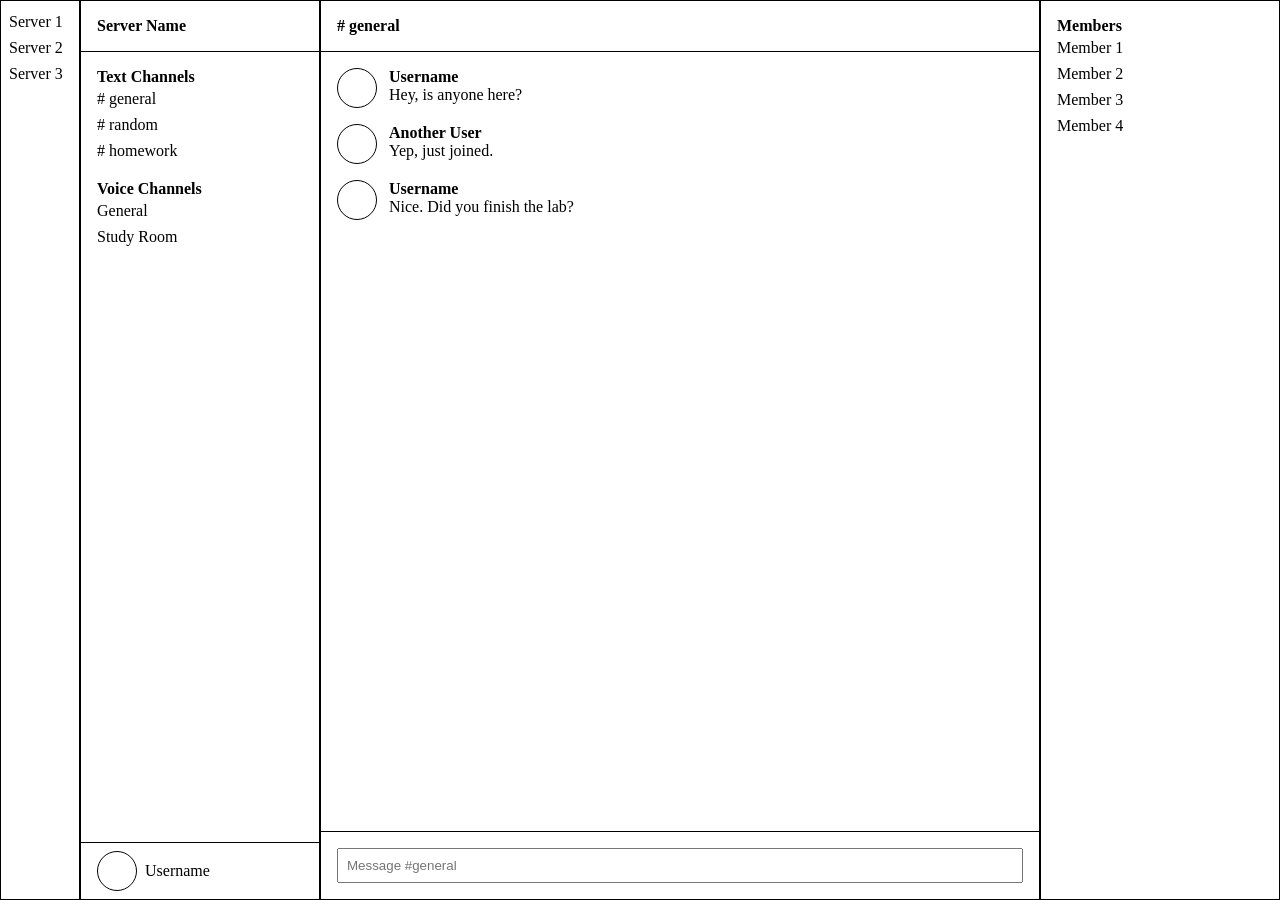
==== index.html @ 175ca75d "Add stylesheet with flexbox layout for the chat page" ====
<!DOCTYPE html>
<html lang="en">
  <head>
    <meta charset="UTF-8">
    <meta name="viewport" content="width=device-width, initial-scale=1.0">
    <title>Discord Clone</title>
    <link rel="stylesheet" href="style.css">
  </head>
  <body>
    <nav class="server-list">
      <ul>
        <li><a href="#">Server 1</a></li>
        <li><a href="#">Server 2</a></li>
        <li><a href="#">Server 3</a></li>
      </ul>
    </nav>

    <nav class="channel-list">
      <h2 class="server-name">Server Name</h2>

      <div class="channels">
        <h3>Text Channels</h3>
        <ul>
          <li><a href="#"># general</a></li>
          <li><a href="#"># random</a></li>
          <li><a href="#"># homework</a></li>
        </ul>

        <h3>Voice Channels</h3>
        <ul>
          <li><a href="#">General</a></li>
          <li><a href="#">Study Room</a></li>
        </ul>
      </div>

      <div class="user-section">
        <div class="avatar"></div>
        <span>Username</span>
      </div>
    </nav>

    <main class="chat-area">
      <header class="chat-header">
        <h1># general</h1>
      </header>

      <div class="messages">
        <div class="message">
          <div class="avatar"></div>
          <div>
            <span class="username">Username</span>
            <p>Hey, is anyone here?</p>
          </div>
        </div>

        <div class="message">
          <div class="avatar"></div>
          <div>
            <span class="username">Another User</span>
            <p>Yep, just joined.</p>
          </div>
        </div>

        <div class="message">
          <div class="avatar"></div>
          <div>
            <span class="username">Username</span>
            <p>Nice. Did you finish the lab?</p>
          </div>
        </div>
      </div>

      <form class="message-input">
        <input type="text" placeholder="Message #general">
      </form>
    </main>

    <aside class="member-list">
      <h2>Members</h2>
      <ul>
        <li>Member 1</li>
        <li>Member 2</li>
        <li>Member 3</li>
        <li>Member 4</li>
      </ul>
    </aside>
  </body>
</html>
---- style.css ----
* {
  box-sizing: border-box;
}

html,
body {
  height: 100%;
  margin: 0;
}

body {
  display: flex;
}

ul {
  list-style: none;
  margin: 0;
  padding: 0;
}

li {
  padding: 4px 0;
}

a {
  color: inherit;
  text-decoration: none;
}

h1,
h2,
h3,
p {
  margin: 0;
  font-size: 1rem;
}

.avatar {
  width: 40px;
  height: 40px;
  border: 1px solid black;
  border-radius: 50%;
  flex-shrink: 0;
}

.server-list {
  width: 80px;
  padding: 8px;
  border: 1px solid black;
}

.channel-list {
  width: 240px;
  display: flex;
  flex-direction: column;
  border: 1px solid black;
}

.server-name {
  padding: 16px;
  border-bottom: 1px solid black;
}

.channels {
  flex: 1;
  padding: 16px;
  overflow-y: auto;
}

.channels ul {
  margin-bottom: 16px;
}

.user-section {
  display: flex;
  align-items: center;
  gap: 8px;
  padding: 8px 16px;
  border-top: 1px solid black;
}

.chat-area {
  flex: 1;
  display: flex;
  flex-direction: column;
  border: 1px solid black;
}

.chat-header {
  padding: 16px;
  border-bottom: 1px solid black;
}

.messages {
  flex: 1;
  padding: 16px;
  overflow-y: auto;
}

.message {
  display: flex;
  gap: 12px;
  margin-bottom: 16px;
}

.username {
  font-weight: bold;
}

.message-input {
  padding: 16px;
  border-top: 1px solid black;
}

.message-input input {
  width: 100%;
  padding: 8px;
}

.member-list {
  width: 240px;
  padding: 16px;
  border: 1px solid black;
}
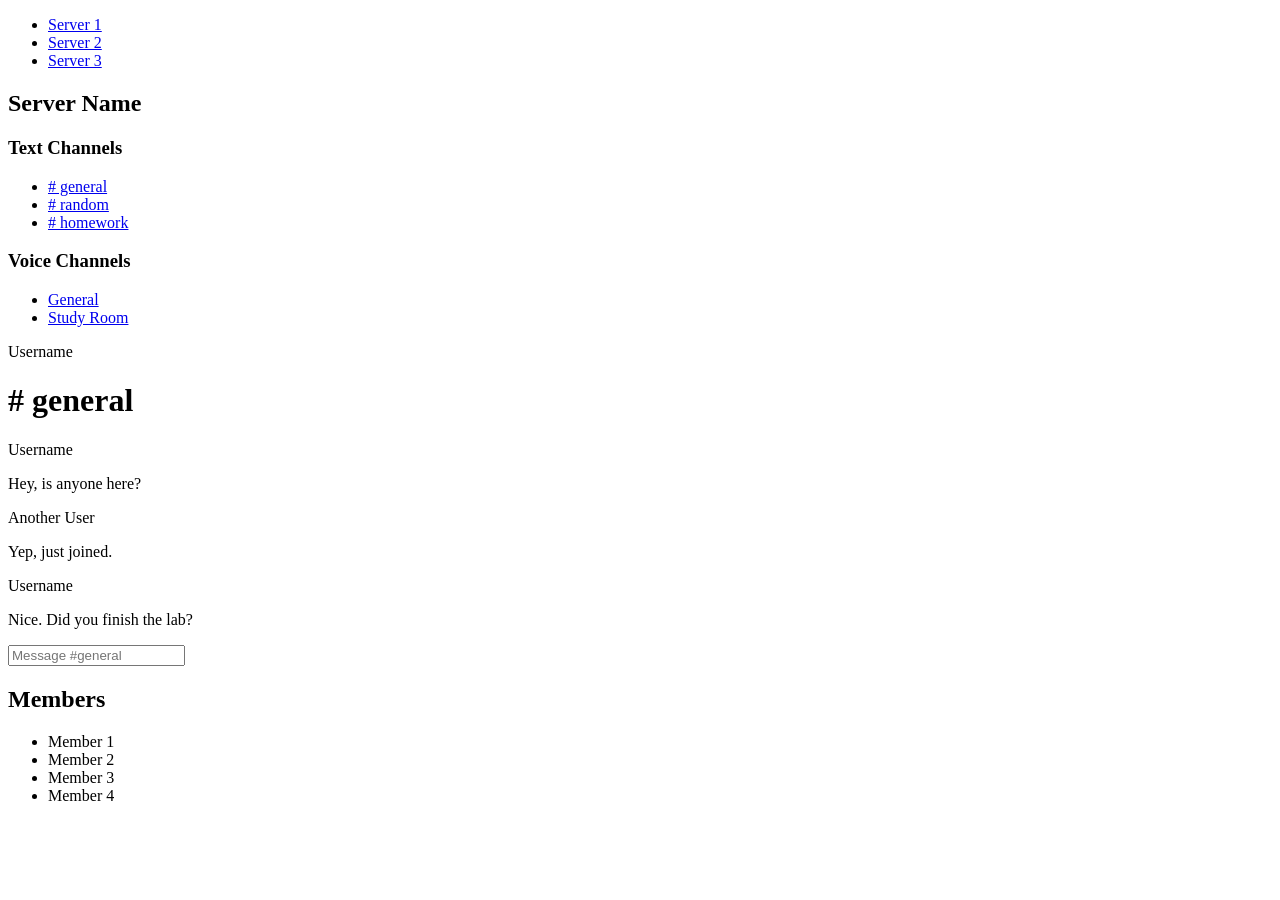
==== commit ef445632: "Add markup for server list, channels, chat area and members" ====
--- a/index.html
+++ b/index.html
@@ -4,7 +4,6 @@
     <meta charset="UTF-8">
     <meta name="viewport" content="width=device-width, initial-scale=1.0">
     <title>Discord Clone</title>
-    <link rel="stylesheet" href="style.css">
   </head>
   <body>
     <nav class="server-list">
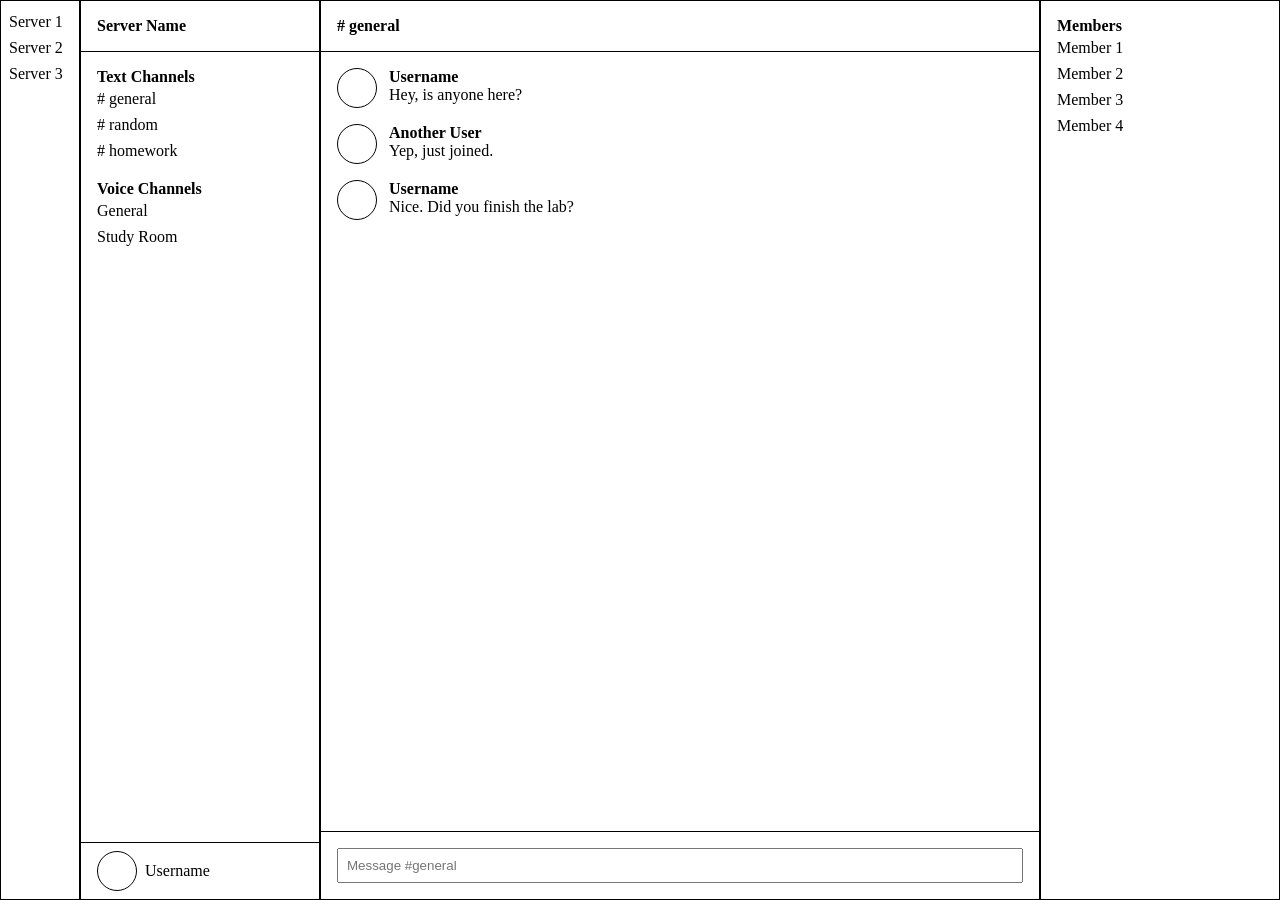
==== commit 03212c73: "Merge branch 'chat-layout'" ====
--- a/index.html
+++ b/index.html
@@ -4,6 +4,7 @@
     <meta charset="UTF-8">
     <meta name="viewport" content="width=device-width, initial-scale=1.0">
     <title>Discord Clone</title>
+    <link rel="stylesheet" href="style.css">
   </head>
   <body>
     <nav class="server-list">
--- a/style.css
+++ b/style.css
@@ -0,0 +1,124 @@
+* {
+  box-sizing: border-box;
+}
+
+html,
+body {
+  height: 100%;
+  margin: 0;
+}
+
+body {
+  display: flex;
+}
+
+ul {
+  list-style: none;
+  margin: 0;
+  padding: 0;
+}
+
+li {
+  padding: 4px 0;
+}
+
+a {
+  color: inherit;
+  text-decoration: none;
+}
+
+h1,
+h2,
+h3,
+p {
+  margin: 0;
+  font-size: 1rem;
+}
+
+.avatar {
+  width: 40px;
+  height: 40px;
+  border: 1px solid black;
+  border-radius: 50%;
+  flex-shrink: 0;
+}
+
+.server-list {
+  width: 80px;
+  padding: 8px;
+  border: 1px solid black;
+}
+
+.channel-list {
+  width: 240px;
+  display: flex;
+  flex-direction: column;
+  border: 1px solid black;
+}
+
+.server-name {
+  padding: 16px;
+  border-bottom: 1px solid black;
+}
+
+.channels {
+  flex: 1;
+  padding: 16px;
+  overflow-y: auto;
+}
+
+.channels ul {
+  margin-bottom: 16px;
+}
+
+.user-section {
+  display: flex;
+  align-items: center;
+  gap: 8px;
+  padding: 8px 16px;
+  border-top: 1px solid black;
+}
+
+.chat-area {
+  flex: 1;
+  display: flex;
+  flex-direction: column;
+  border: 1px solid black;
+}
+
+.chat-header {
+  padding: 16px;
+  border-bottom: 1px solid black;
+}
+
+.messages {
+  flex: 1;
+  padding: 16px;
+  overflow-y: auto;
+}
+
+.message {
+  display: flex;
+  gap: 12px;
+  margin-bottom: 16px;
+}
+
+.username {
+  font-weight: bold;
+}
+
+.message-input {
+  padding: 16px;
+  border-top: 1px solid black;
+}
+
+.message-input input {
+  width: 100%;
+  padding: 8px;
+}
+
+.member-list {
+  width: 240px;
+  padding: 16px;
+  border: 1px solid black;
+}
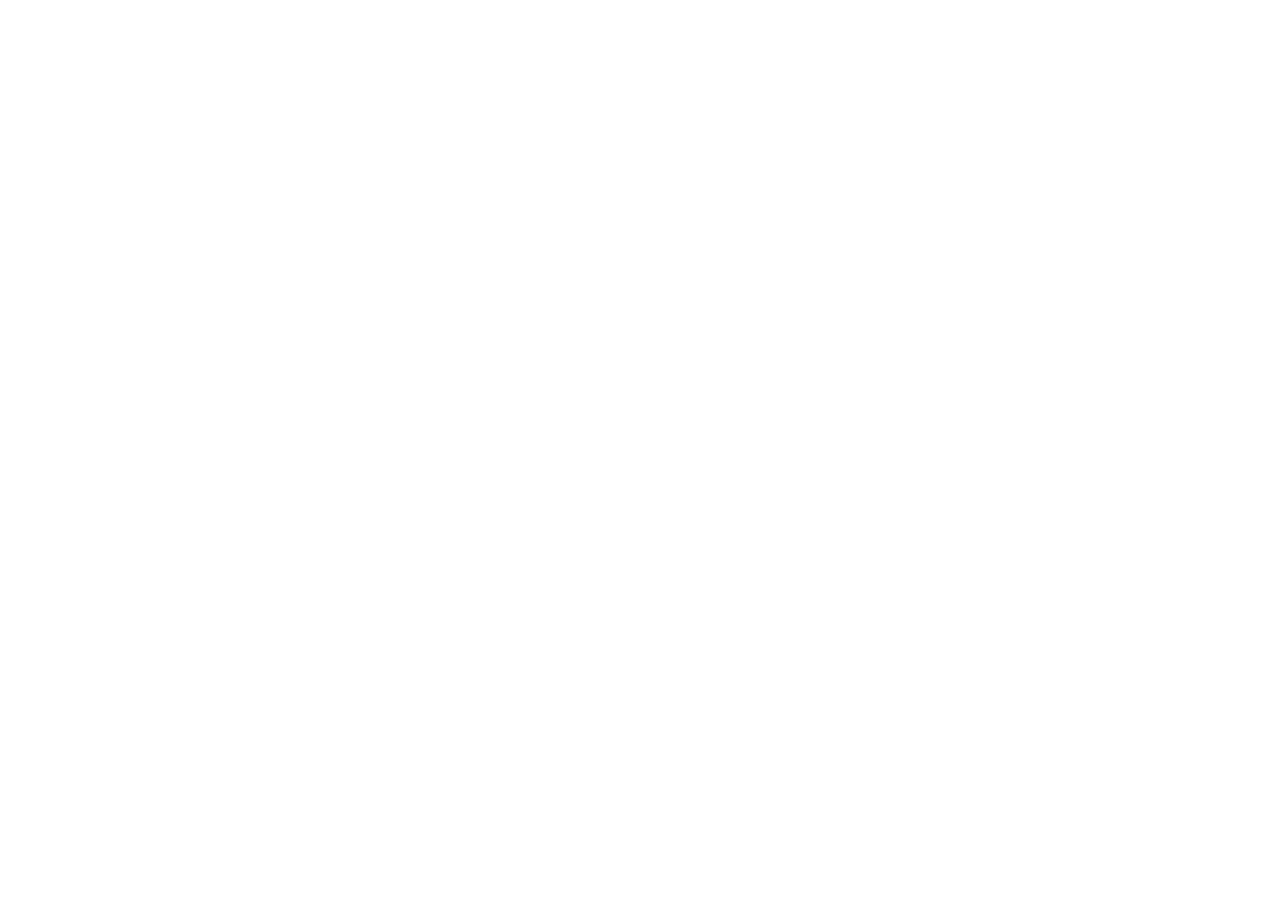
==== commit fc42e4e2: "Add index.html boilerplate" ====
--- a/index.html
+++ b/index.html
@@ -4,85 +4,7 @@
     <meta charset="UTF-8">
     <meta name="viewport" content="width=device-width, initial-scale=1.0">
     <title>Discord Clone</title>
-    <link rel="stylesheet" href="style.css">
   </head>
   <body>
-    <nav class="server-list">
-      <ul>
-        <li><a href="#">Server 1</a></li>
-        <li><a href="#">Server 2</a></li>
-        <li><a href="#">Server 3</a></li>
-      </ul>
-    </nav>
-
-    <nav class="channel-list">
-      <h2 class="server-name">Server Name</h2>
-
-      <div class="channels">
-        <h3>Text Channels</h3>
-        <ul>
-          <li><a href="#"># general</a></li>
-          <li><a href="#"># random</a></li>
-          <li><a href="#"># homework</a></li>
-        </ul>
-
-        <h3>Voice Channels</h3>
-        <ul>
-          <li><a href="#">General</a></li>
-          <li><a href="#">Study Room</a></li>
-        </ul>
-      </div>
-
-      <div class="user-section">
-        <div class="avatar"></div>
-        <span>Username</span>
-      </div>
-    </nav>
-
-    <main class="chat-area">
-      <header class="chat-header">
-        <h1># general</h1>
-      </header>
-
-      <div class="messages">
-        <div class="message">
-          <div class="avatar"></div>
-          <div>
-            <span class="username">Username</span>
-            <p>Hey, is anyone here?</p>
-          </div>
-        </div>
-
-        <div class="message">
-          <div class="avatar"></div>
-          <div>
-            <span class="username">Another User</span>
-            <p>Yep, just joined.</p>
-          </div>
-        </div>
-
-        <div class="message">
-          <div class="avatar"></div>
-          <div>
-            <span class="username">Username</span>
-            <p>Nice. Did you finish the lab?</p>
-          </div>
-        </div>
-      </div>
-
-      <form class="message-input">
-        <input type="text" placeholder="Message #general">
-      </form>
-    </main>
-
-    <aside class="member-list">
-      <h2>Members</h2>
-      <ul>
-        <li>Member 1</li>
-        <li>Member 2</li>
-        <li>Member 3</li>
-        <li>Member 4</li>
-      </ul>
-    </aside>
   </body>
 </html>
